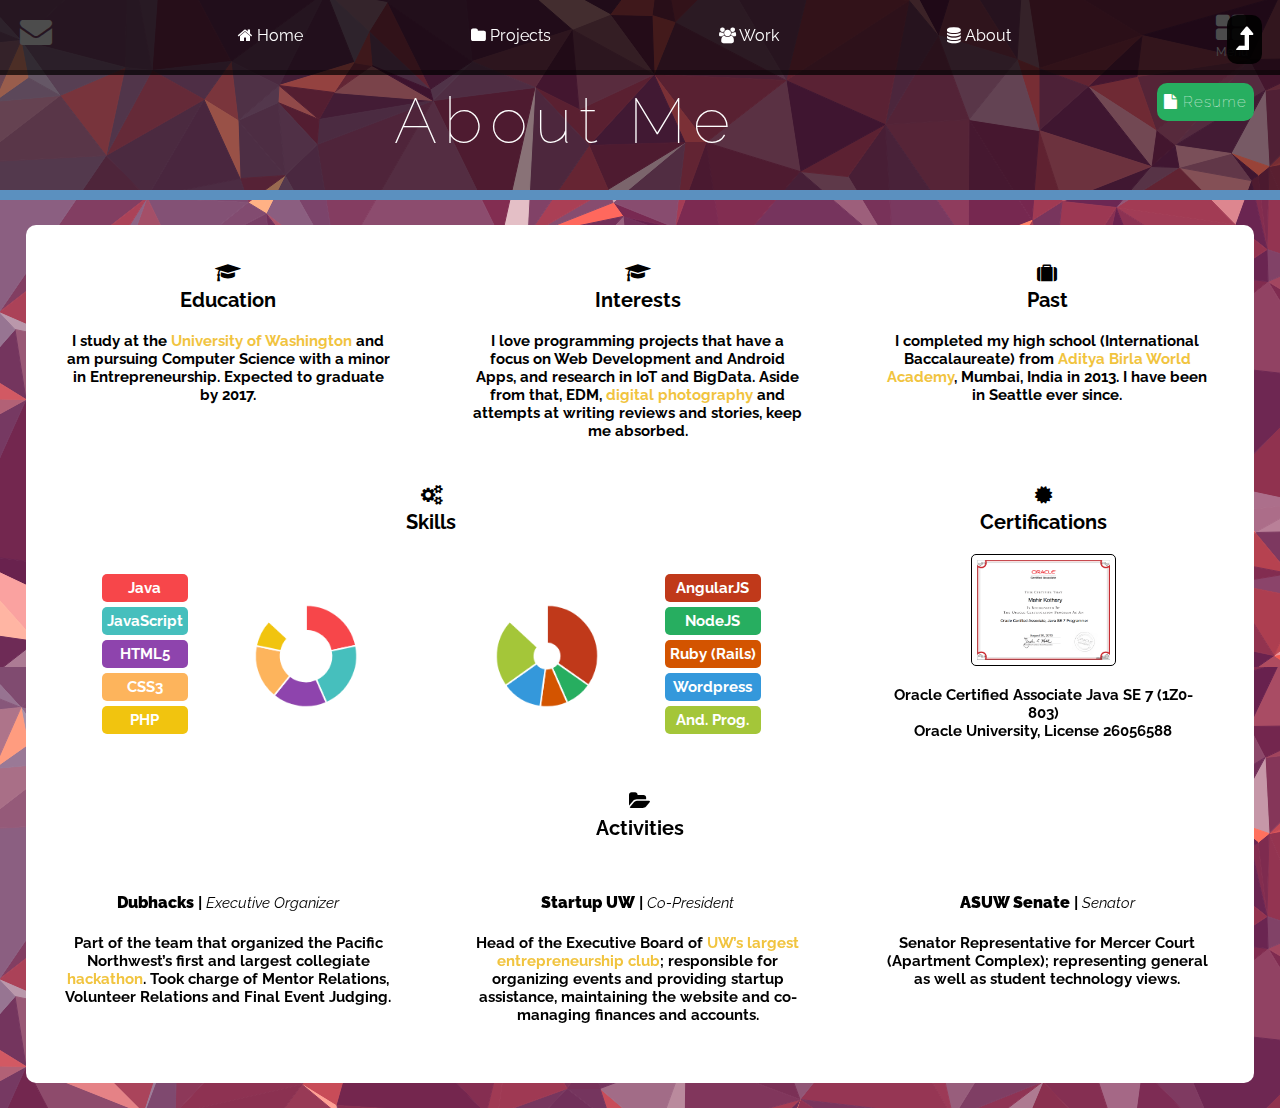
==== about/index.html @ 1d689f8f "update resume, add work" ====
<!doctype html>
<html>
  <head>
    <meta charset="utf-8">
    <meta http-equiv="X-UA-Compatible" content="chrome=1">
    <title>About Me</title>
    <link rel="stylesheet" href="/stylesheets/main.css">
    <link rel="stylesheet" href="/stylesheets/about.css">
    <script src="https://ajax.googleapis.com/ajax/libs/jquery/1.7.1/jquery.min.js"></script>
    <link href='http://fonts.googleapis.com/css?family=Raleway' rel='stylesheet' type='text/css'>
    <link rel="icon" href="/images/transparent.png">
      <link rel="stylesheet" type="text/css" href="/stylesheets/font-awesome-4.2.0/css/font-awesome.css">
    <script src="/javascripts/respond.js"></script>
    <script src="/javascripts/Chart.js"></script>
    <!--[if lt IE 9]>
      <script src="//html5shiv.googlecode.com/svn/trunk/html5.js"></script>
    <![endif]-->
    <!--[if lt IE 8]>
    <link rel="stylesheet" href="stylesheets/ie.css">
    <![endif]-->
    <meta name="viewport" content="width=device-width, initial-scale=1, user-scalable=no">
    <script>
    $(document).ready(function sizer(){
      var size = $(window).width();
      if (size > 768) {
          $('#menu').addClass('state');
      }
    });
     $(document).scroll(function() {
        $('#menu').removeClass('state', $(document).scrollTop() < $('#menu').offset().top);
        if( $(document).scrollTop() == 0){
          $('#menu').addClass('state');
        }

    });

    </script>
  </head>
  <body id="about">
      <div id="menu">
          <a href="#" id="close" onclick="$('#menu').removeClass('state')"><i class="fa fa-level-up"></i></i></a>
          <ul>
              <a href="/"><li><i class="fa fa-home"></i> Home</li></a>
              <a href="/projects/"><li><i class="fa fa-folder"></i> Projects</li></a>
              <a href="/work/"><li><i class="fa fa-users"></i> Work</li></a>
              <a href="/about/"><li><i class="fa fa-database"></i> About</li></a>
          </ul>

      </div>
       <div id="topper">
          <div id="header">
                  <a href="mailto:mahirk@cs.uw.edu"><i class="fa fa-envelope"></i></a>
                  <a href="#" onclick="$('#menu').addClass('state')" id="menuopen"><i class="fa fa-th-large"></i><br/>Menu</a>
          </div>
      </div>
      <div id="abouthead">
        <h1>About Me <a href="/files/resume.pdf" target="_blank"><div id="resume"><i class="fa fa-file"></i> Resume</div></a></h1>

      </div>

      <span class="border"></span>
      <div id="me">
        <div>
          <i class="fa fa-graduation-cap"></i>
          <h3>Education<h3>
            <p> I study at the <a href="http://uw.edu">University of Washington</a> and am pursuing Computer Science with a minor in Entrepreneurship. Expected to graduate by 2017.</p>
        </div>
        <div>
          <i class="fa fa-graduation-cap"></i>
          <h3>Interests<h3>
          <p> I love programming projects that have a focus on Web Development and Android Apps, and research in IoT and BigData. Aside from that, EDM, <a href="/photography/">digital photography</a> and attempts at writing reviews and stories, keep me absorbed.</p>
        </div>
        <div>
          <i class="fa fa-suitcase"></i>
          <h3>Past<h3>
          <p> I completed my high school (International Baccalaureate) from <a href="http://adityabirlaworldacademy.com">Aditya Birla World Academy</a>, Mumbai, India in 2013. I have been in Seattle ever since.</p>
      </div>
        <div style="width: 60%;">
          <i class="fa fa-cogs"></i>
          <h3>Skills<h3>
            <span id="leg1"></span><canvas id="webs" ></canvas>
            <canvas id="gen" ></canvas><span id="leg2"></span>
        </div>
        <div>
          <i class="fa fa-certificate"></i>
          <h3>Certifications<h3>
            <a href="/files/eCertificate.pdf" target="_blank"><img src="/images/certificate.png" /></a>
            <p>Oracle Certified Associate Java SE 7 (1Z0- 803) <br>
                Oracle University, License 26056588<p>
        </div>
        <div style="width: 94%; margin: 0 3%;">
        <i class="fa fa-folder-open"></i>
        <h3>Activities<h3>
        </div>
        <div>
          <h4><b>Dubhacks</b> | <em>Executive Organizer</em><h4>
            <p>Part of the team that organized the Pacific Northwest’s first and largest collegiate <a href="http://dubhacks.co">hackathon</a>. Took charge of Mentor Relations, Volunteer Relations and Final Event Judging.</p>
        </div>
        <div>
          <h4><b>Startup UW</b> | <em>Co-President</em><h4>
            <p>Head of the Executive Board of <a href="http://startupuw.com">UW’s largest entrepreneurship club</a>; responsible for organizing events and providing startup assistance, maintaining the website and co-managing finances and accounts.</p>
        </div>
        <div>
          <h4><b>ASUW Senate</b> | <em>Senator</em><h4>
            <p>Senator Representative for Mercer Court (Apartment Complex); representing general as well as student technology views.</p>
        </div>
      </div>
      <script src="/javascripts/skills.js"></script>
       <script async="" src="//www.google-analytics.com/analytics.js"></script>
       <script>
        (function(i,s,o,g,r,a,m){i['GoogleAnalyticsObject']=r;i[r]=i[r]||function(){        (i[r].q=i[r].q||[]).push(arguments)},i[r].l=1*new Date();a=s.createElement(o),
        m=s.getElementsByTagName(o)[0];a.async=1;a.src=g;m.parentNode.insertBefore(a,m)
        })(window,document,'script','//www.google-analytics.com/analytics.js','ga');

        ga('create', 'UA-49776246-1', 'auto');
        ga('send', 'pageview');

</script>

  </body>
</html>
---- stylesheets/main.css ----
body {
    width: 100%;
    font-family: 'Raleway', calibri;
    background-image:url('../images/bg2.svg');
    overflow-x:hidden;
    margin: 0;
    height:cover;
    background-color:rgba(0, 0, 0,0);
}

@media only screen and (min-width : 320px) and (max-width : 768px) {
  #data img {
    float: none !important;
  }
  #top, h1, h2 {
    text-align: center!important;
  }

  #data h1{
      font-size: 4em!important;
  }
  h1{
      font-size: 4em!important;
  }
  #imageData {
    display: none!important;
  }
  #menu{
    margin-top: -160px!important;
    height:0px!important;
  }
  .block {
    display: block!important;
    width: 100%!important;
    margin-top: 50px!important;
  }
  #menu.state{
    height: 180px!important;
    top: 150px!important;
  }
  #menu ul li{
    display:block!important;
  }
  #menu ul{
    margin-right:40px;
  }
  #menu a {
    text-decoration: none;
  }
  #links{
    font-size: 2.5em!important;
  }
  #bio{
    letter-spacing: normal!important;
  }
}
/*************
Top
**************/
#menu{
    width:100%;
    text-align:center;
    margin-top:-110px;
    top:0;
    z-index: 1000;
    position:fixed;
    webkit-transition: all .4s ease-in 0s;
    -moz-transition: all .4s ease-in 0s;
    -ms-transition: all .4s ease-in 0s;
    -o-transition: all .4s ease-in 0s;
    transition: all .4s ease-in 0s;
}

#menu.state{
    height: 75px;
    top: 110px;
    width:100%;
    background-color:rgba(0, 0, 0, 0.7);
}

#menu ul{
    list-style:none;
}

#menu ul li{
    display:inline-block;
    padding: 10px 20px;
     margin: 0px 5%;
    color:#fff;
    border-radius: 20px;
    -moz-border-radius:20px;
    -webkit-border-radius: 20px;
}
#menu ul li:hover {
    background-color:rgba(0, 0, 0, 0.9);
    cursor:pointer;
}
#menu #close {
    color:#fff;
    font-size: 30px;
    margin: 15px 18px;
    padding: 7px 9px;
    float:right;
    background-color:rgba(0, 0, 0, 0.9);
    border-radius: 10px;
    -moz-border-radius:10px;
    -webkit-border-radius: 10px;
}

#topper {
    height: inherit;
    padding-top:1%;
}

#top{
    display:block;
    background-color:rgba(0, 0, 0, 0.2);
}

#header{
    font-size: 2em;
    margin: 0px 20px 20px 20px;
}

#header #menuopen{
    float:right;
    text-decoration: none;
    font-size:12px;
    margin: 0 12px;
}
.fa-th-large{
  font: normal normal normal 32px/1 FontAwesome!important;
}
 #header a{
    color: #fff;
}

#data img{
    display:inline-block;
    width: 200px;
    float:right;
    border-radius:50%;
    margin:2% 2% 0 2%;
    vertical-align:bottom;
}
#links {
  text-align: center!important;
  width: 100%;
}
#data {
  margin-left: 20px;
}
h1 {
    color: #fff;
    padding-top:0.2em;
    font-size: 4em;
    display:inline-block;
    opacity: 1;
    font-weight: lighter!important;
    -webkit-margin-after: 0em;
    text-align:left;
    font-family: 'Raleway', calibri;
    margin-top:0;
    letter-spacing: 7px;
}

#data h1{
    font-size:7em;
}

h2 {
    color: #fff;
    font-size: 2em;
    opacity: 0.75;
    text-align:left;
    font-family: 'Raleway', calibri;
    letter-spacing: 3px;
}

#links {
    text-align:center;
    background-color:rgba(255, 0, 0, 0.5);
    font-size: 3em;
}

#links a{
    color: #fff;
    margin: 20px;
    padding:0;

}

[type="git"]:hover{
    color: #000;
    cursor:pointer;
}

[type="fb"]:hover{
    color: #3B5999;
    cursor:pointer;
}

[type="twit"]:hover{
    color: #55ACEE;
    cursor:pointer;
}

[type="linkedin"]:hover{
    color: #4875B4;
    cursor:pointer;
}

#links a:hover i{
    vertical-align:bottom;
}

#bio{
    padding: 0.35% 8.5%;
    text-align:justify;
    letter-spacing: 1px;
    line-height:2.5em;
    background-color:rgba(0, 100, 245, 0.2);
    height: 100%;
}

#below{
    text-align:center;
    margin-top: 2%;
}

#below h2,
#bio h2{
     color: #000;
     text-align: center;
}

#below i{
    font-size: 5em;
    color: #FFFF00;

}
#bio p a{
    color:#fff;
    text-decoration:none;
    font-weight:bold;
}

#bottom {
  color: #fff;
  text-align: center;
  font-weight: bold;
}

.fa-heart{
  color: #C0392B;
  font-size: 30px;
}

#top h1 {
  font-size: 7em;
}
/******************************
Projects
******************************/

#prjectpage{
  background: url('../images/bggrey.png');
}

#prjectpage #topper {
  background: none;
}

#projectshead h1,
#workhead h1,
#abouthead h1{
  width: 100%;
  text-align:center;
  -webkit-margin-before: 0;
  -webkit-margin-after: 0.5em;
  padding-top: 0.2em;
}

#pjmain{
  width: 100%;
  text-align:center;
}

#projects{
  margin: 3% 5%;
}

.block {
  width: 18%;
  margin: 3%;
  text-align:center;
  display: inline-block;
  color: #fff;
  vertical-align: top;
}
.block img {
  height: 80%;
  -webkit-border-radius:30%;
  -moz-border-radius: 30%;
  -o-border-radius: 30%;
}
/*************************************************
Tags
*************************************************/

tag {
    display: inline-block;
    -webkit-border-radius:4px;
    -moz-border-radius: 4px;
    -o-border-radius: 4px;
    padding: 4px 7px 4px 7px;
    margin: 8px;
    color: #fff;
    width: auto;
    background-color: #333;
    border: 1px dashed #000;
}

tag:hover {
  font-weight: bold;
  border: 1px solid #000;
}

#pjmain tag{
    cursor:pointer;
}

tag[data-filter = "paper"] {
    background-color: #27AE60;
}

tag[data-filter = "app"] {
    background-color: #E67E22;
}

tag[data-filter = "web"] {
    background-color: #C0392B;
}

tag[data-filter = "hardware"] {
    background-color: #3498DB;
}

tag[data-filter = "software"] {
    background-color: #DF0101;
}

tag[data-filter = "fp"] {
    background-color: #34495E;
}

/******************************************
Work
******************************************/
#workex{
  width: 90%!important;
  margin-right: auto!important;
  margin-left: auto!important;

}
.vco-toolbar {
  visibility: hidden;
}
blockquote.first{
  margin-top: 5%!important;
  text-align:center!important;
  width: 100%;
}
.storyjs-embed{
  border-radius: 10px!important;
  -webkit-border-radius: 10px!important;
}

.container .date {
  margin-bottom: 20px!important;
}
.content-container .text {
  width: 65%!important;
  margin-left: 2%!important;
}
.content-container img{
  border: none!important;
}

.media-shadow:before,
.media-shadow:after{
  -webkit-box-shadow:none!important;
  box-shadow: none!important;
}
.caption{
  text-align: center!important;
}
.media {
  vertical-align: middle;
}

.hide {
  display: none;
}
---- stylesheets/about.css ----
@media only screen and (min-width : 320px) and (max-width : 768px) {
  #me div {
    display: block!important;
    width: 90%!important;
  }
  canvas {
    display: none!important;
  }
  #resume {
    display: none!important;
  }
}

#about {
  background: url('/images/bg4.svg');
  height: 100%;
}
#abouthead{
  background: rgba(0,0,0,0.4);
}
#me{
  background: #fff;
  display: block;
  padding: 2% 0;
  margin: 2% 2%;
  font-family: 'Raleway', calibri;
  -webkit-border-radius: 10px;
  border-radius: 10px;
}
#me p {word-wrap: break-word; font-size: 15px;}

#me p a {text-decoration: none; color: #f1c43f;}

#resume{
  padding: 10px 7px;
  bottom: 100px;
  margin: 0 2%;
  font-size: 15px!important;
  float: right;
  letter-spacing: 1px;
  background: #27ae60;
  color: #fff;
  -webkit-border-radius: 10px;
}
#me .fa {
  font-size: 20px;
}

#me div {
  display:inline-block;
  width: 27%;
  margin: 1% 3%;
  text-align:center;
  vertical-align: top;
}

.float-right{
  float: right;
}
#me ul {
  display: inline-block;
  list-style-type: none;
  -webkit-padding-start: 0px;
}

#me li {
  padding: 5px;
  font-size: 75%;
  margin-bottom: 5px;
  color: #fff;
  -webkit-border-radius: 5px;
}

#me h3{
  -webkit-margin-before: 0.2em;
  font-size:20px;
}
canvas {
  margin: 10px 0;
  width: 32%!important;
  height: auto!important;
  padding-top: 2%;
}
.border{
  padding: 5px;
  background: #5B90BF;
  width: cover;
  display: block;
}

em {
  font-weight: normal;
  font-size: 15px;
}

#me img {
  width: 40%;
  padding: 5px;
  border: 1px solid #000;
  -webkit-border-radius: 5px;
}
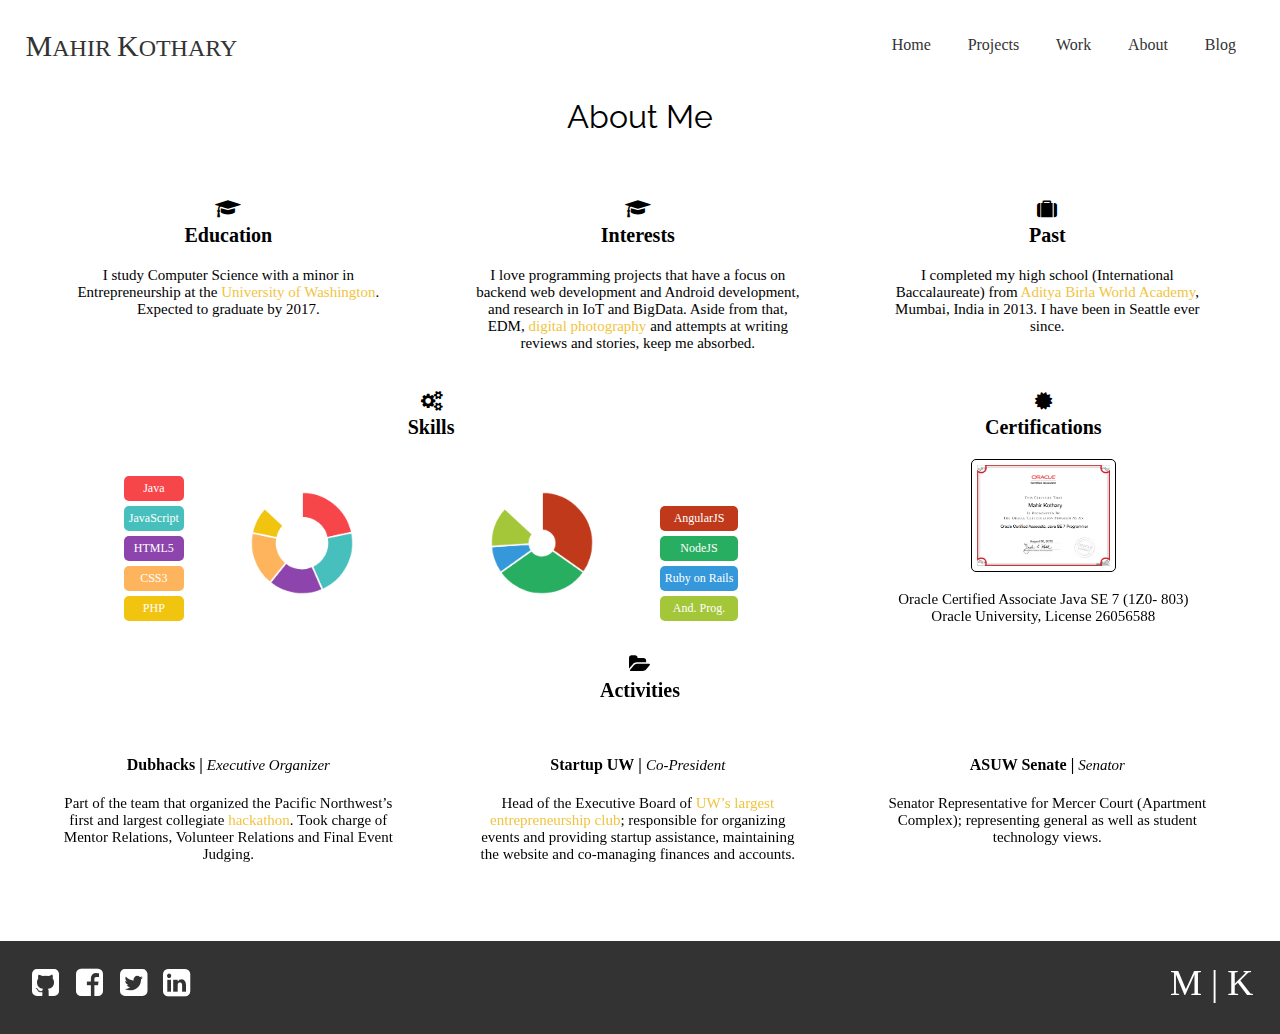
==== commit b82924c2: "updates to new website" ====
--- a/about/index.html
+++ b/about/index.html
@@ -19,94 +19,85 @@
     <link rel="stylesheet" href="stylesheets/ie.css">
     <![endif]-->
     <meta name="viewport" content="width=device-width, initial-scale=1, user-scalable=no">
-    <script>
-    $(document).ready(function sizer(){
-      var size = $(window).width();
-      if (size > 768) {
-          $('#menu').addClass('state');
-      }
-    });
-     $(document).scroll(function() {
-        $('#menu').removeClass('state', $(document).scrollTop() < $('#menu').offset().top);
-        if( $(document).scrollTop() == 0){
-          $('#menu').addClass('state');
-        }
-
-    });
-
-    </script>
   </head>
   <body id="about">
-      <div id="menu">
-          <a href="#" id="close" onclick="$('#menu').removeClass('state')"><i class="fa fa-level-up"></i></i></a>
-          <ul>
-              <a href="/"><li><i class="fa fa-home"></i> Home</li></a>
-              <a href="/projects/"><li><i class="fa fa-folder"></i> Projects</li></a>
-              <a href="/work/"><li><i class="fa fa-users"></i> Work</li></a>
-              <a href="/about/"><li><i class="fa fa-database"></i> About</li></a>
-          </ul>
-
-      </div>
-       <div id="topper">
-          <div id="header">
-                  <a href="mailto:mahirk@cs.uw.edu"><i class="fa fa-envelope"></i></a>
-                  <a href="#" onclick="$('#menu').addClass('state')" id="menuopen"><i class="fa fa-th-large"></i><br/>Menu</a>
-          </div>
-      </div>
-      <div id="abouthead">
-        <h1>About Me <a href="/files/resume.pdf" target="_blank"><div id="resume"><i class="fa fa-file"></i> Resume</div></a></h1>
-
-      </div>
-
-      <span class="border"></span>
+    <div id="menu">
+      <h1><b>M</b>AHIR <b>K</b>OTHARY</h1>
+      <ul>
+          <a href="/"><li>Home</li></a>
+          <a href="/projects/"><li>Projects</li></a>
+          <a href="/work/"><li>Work</li></a>
+          <a href="/about/"><li>About</li></a>
+          <a href="/blog/"><li>Blog</li></a>
+      </ul>
+    </div>
+    <div id="abouthead">
+      <h1>About Me</h1>
+    </div>
       <div id="me">
         <div>
           <i class="fa fa-graduation-cap"></i>
-          <h3>Education<h3>
-            <p> I study at the <a href="http://uw.edu">University of Washington</a> and am pursuing Computer Science with a minor in Entrepreneurship. Expected to graduate by 2017.</p>
+          <h3>Education</h3>
+            <p> I study Computer Science with a minor in Entrepreneurship at the <a href="http://uw.edu">University of Washington</a>. Expected to graduate by 2017.</p>
         </div>
         <div>
           <i class="fa fa-graduation-cap"></i>
-          <h3>Interests<h3>
-          <p> I love programming projects that have a focus on Web Development and Android Apps, and research in IoT and BigData. Aside from that, EDM, <a href="/photography/">digital photography</a> and attempts at writing reviews and stories, keep me absorbed.</p>
+          <h3>Interests</h3>
+          <p> I love programming projects that have a focus on backend web development and Android development, and research in IoT and BigData. Aside from that, EDM, <a href="/photography/">digital photography</a> and attempts at writing reviews and stories, keep me absorbed.</p>
         </div>
         <div>
           <i class="fa fa-suitcase"></i>
-          <h3>Past<h3>
+          <h3>Past</h3>
           <p> I completed my high school (International Baccalaureate) from <a href="http://adityabirlaworldacademy.com">Aditya Birla World Academy</a>, Mumbai, India in 2013. I have been in Seattle ever since.</p>
       </div>
         <div style="width: 60%;">
           <i class="fa fa-cogs"></i>
-          <h3>Skills<h3>
+          <h3>Skills</h3>
             <span id="leg1"></span><canvas id="webs" ></canvas>
             <canvas id="gen" ></canvas><span id="leg2"></span>
         </div>
         <div>
           <i class="fa fa-certificate"></i>
-          <h3>Certifications<h3>
+          <h3>Certifications</h3>
             <a href="/files/eCertificate.pdf" target="_blank"><img src="/images/certificate.png" /></a>
             <p>Oracle Certified Associate Java SE 7 (1Z0- 803) <br>
                 Oracle University, License 26056588<p>
         </div>
         <div style="width: 94%; margin: 0 3%;">
         <i class="fa fa-folder-open"></i>
-        <h3>Activities<h3>
+        <h3>Activities</h3>
         </div>
         <div>
-          <h4><b>Dubhacks</b> | <em>Executive Organizer</em><h4>
+          <h4><b>Dubhacks</b> | <em>Executive Organizer</em></h4>
             <p>Part of the team that organized the Pacific Northwest’s first and largest collegiate <a href="http://dubhacks.co">hackathon</a>. Took charge of Mentor Relations, Volunteer Relations and Final Event Judging.</p>
         </div>
         <div>
-          <h4><b>Startup UW</b> | <em>Co-President</em><h4>
+          <h4><b>Startup UW</b> | <em>Co-President</em></h4>
             <p>Head of the Executive Board of <a href="http://startupuw.com">UW’s largest entrepreneurship club</a>; responsible for organizing events and providing startup assistance, maintaining the website and co-managing finances and accounts.</p>
         </div>
         <div>
-          <h4><b>ASUW Senate</b> | <em>Senator</em><h4>
+          <h4><b>ASUW Senate</b> | <em>Senator</em></h4>
             <p>Senator Representative for Mercer Court (Apartment Complex); representing general as well as student technology views.</p>
         </div>
       </div>
+      <div id="footer">
+        <div id="links">
+            <a href="http://github.com/mahirk" onclick="ga('send', 'event', 'social', 'click', 'Git')" target="_git"><i type="git" class="fa fa-2x fa-github-square" ></i></a>
+            <a href="http://facebook.com/mahir.kothary"  onclick="ga('send', 'event', 'social', 'click', 'FB')" target="_fb"><i type="fb" class="fa fa-2x fa-facebook-square"></i></a>
+            <a href="http://twitter.com/mahirk95" onclick="ga('send', 'event', 'social', 'click', 'twit')" target="_twit"><i type="twit" class="fa fa-2x fa-twitter-square"></i></a>
+            <a href="http://linkedin.com/in/mahirkothary/" onclick="ga('send', 'event', 'social', 'click', 'linked')" target="_linked"><i type="linkedin" class="fa fa-2x fa-linkedin-square" onclick=""></i></a>
+        </div>
+        <div class="logo">
+          <svg width="84px" height="37px" viewBox="1268 31 84 37" version="1.1" xmlns="http://www.w3.org/2000/svg" xmlns:xlink="http://www.w3.org/1999/xlink">
+              <defs></defs>
+              <text id="M-|-K" stroke="none" fill="none" font-family="Copperplate" font-size="36" font-weight="normal">
+                  <tspan x="1268.024" y="59" fill="#FFFFFF">M | K</tspan>
+              </text>
+          </svg>
+        </div>
+      </div>
       <script src="/javascripts/skills.js"></script>
-       <script async="" src="//www.google-analytics.com/analytics.js"></script>
+       <!-- <script async="" src="//www.google-analytics.com/analytics.js"></script>
        <script>
         (function(i,s,o,g,r,a,m){i['GoogleAnalyticsObject']=r;i[r]=i[r]||function(){        (i[r].q=i[r].q||[]).push(arguments)},i[r].l=1*new Date();a=s.createElement(o),
         m=s.getElementsByTagName(o)[0];a.async=1;a.src=g;m.parentNode.insertBefore(a,m)
@@ -115,7 +106,7 @@
         ga('create', 'UA-49776246-1', 'auto');
         ga('send', 'pageview');
 
-</script>
+</script> -->
 
   </body>
 </html>
--- a/stylesheets/main.css
+++ b/stylesheets/main.css
@@ -1,10 +1,10 @@
 body {
     width: 100%;
     font-family: 'Raleway', calibri;
-    background-image:url('../images/bg2.svg');
+    background: #fff;
     overflow-x:hidden;
     margin: 0;
-    height:cover;
+    height:100%;
     background-color:rgba(0, 0, 0,0);
 }
 
@@ -57,141 +57,104 @@
 /*************
 Top
 **************/
-#menu{
-    width:100%;
-    text-align:center;
-    margin-top:-110px;
-    top:0;
-    z-index: 1000;
-    position:fixed;
-    webkit-transition: all .4s ease-in 0s;
-    -moz-transition: all .4s ease-in 0s;
-    -ms-transition: all .4s ease-in 0s;
-    -o-transition: all .4s ease-in 0s;
-    transition: all .4s ease-in 0s;
-}
-
-#menu.state{
-    height: 75px;
-    top: 110px;
-    width:100%;
-    background-color:rgba(0, 0, 0, 0.7);
-}
-
-#menu ul{
-    list-style:none;
-}
-
-#menu ul li{
-    display:inline-block;
-    padding: 10px 20px;
-     margin: 0px 5%;
-    color:#fff;
-    border-radius: 20px;
-    -moz-border-radius:20px;
-    -webkit-border-radius: 20px;
-}
-#menu ul li:hover {
-    background-color:rgba(0, 0, 0, 0.9);
-    cursor:pointer;
-}
-#menu #close {
-    color:#fff;
-    font-size: 30px;
-    margin: 15px 18px;
-    padding: 7px 9px;
-    float:right;
-    background-color:rgba(0, 0, 0, 0.9);
-    border-radius: 10px;
-    -moz-border-radius:10px;
-    -webkit-border-radius: 10px;
-}
-
-#topper {
-    height: inherit;
-    padding-top:1%;
-}
-
-#top{
-    display:block;
-    background-color:rgba(0, 0, 0, 0.2);
-}
-
-#header{
-    font-size: 2em;
-    margin: 0px 20px 20px 20px;
-}
-
-#header #menuopen{
-    float:right;
-    text-decoration: none;
-    font-size:12px;
-    margin: 0 12px;
-}
+
+#menu {
+  margin: 1% 2%;
+  display: flex;
+  justify-content: space-between;
+  font-family: 'Avenir Next';
+}
+
+#menu ul {
+  display: inline-flex;
+  list-style-type: none;
+  justify-content: flex-end;
+  width: 50%;
+}
+
+#menu ul a {
+  margin: auto 3%;
+  text-decoration: none;
+  color: #333;
+  border-bottom: 2px solid transparent;
+  transition: all ease-in-out 0.5s;
+}
+
+#menu ul a:hover {
+  border-color: #333;
+}
+
+#menu ul a:visited {
+  color: #333;
+}
+
+#menu h1 {
+  color: #333333;
+  font-size: 24px;
+  font-weight: 400;
+  display: inline;
+}
+
+#menu h1 b {
+  font-size: 30px;
+  font-weight: 400;
+}
+
+#top {
+  text-align: center;
+}
+
+#top img {
+  border-radius: 50%;
+  width: 18%;
+}
+
+
+#bio {
+  text-align: center;
+  margin: 3% 13%;
+}
+
+#bio h2 {
+  font-weight: 900;
+}
+
+#bio p {
+  line-height: 1.7;
+  margin-top: 3%;
+}
+
+#bio p a {
+  text-decoration: none;
+  color: #000;
+  border-bottom: 2px solid transparent;
+  transition: all ease-in-out 0.5s;
+  font-weight: bold;
+}
+
+#bio p a:hover {
+  border-color: #333;
+}
+
+#links {
+  text-align: center;
+}
+
+#links a {
+  margin: auto 1%;
+  color: #000;
+}
+
 .fa-th-large{
   font: normal normal normal 32px/1 FontAwesome!important;
 }
- #header a{
-    color: #fff;
-}
-
-#data img{
-    display:inline-block;
-    width: 200px;
-    float:right;
-    border-radius:50%;
-    margin:2% 2% 0 2%;
-    vertical-align:bottom;
-}
-#links {
-  text-align: center!important;
-  width: 100%;
-}
-#data {
-  margin-left: 20px;
-}
-h1 {
-    color: #fff;
-    padding-top:0.2em;
-    font-size: 4em;
-    display:inline-block;
-    opacity: 1;
-    font-weight: lighter!important;
-    -webkit-margin-after: 0em;
-    text-align:left;
-    font-family: 'Raleway', calibri;
-    margin-top:0;
-    letter-spacing: 7px;
-}
-
-#data h1{
-    font-size:7em;
-}
-
-h2 {
-    color: #fff;
-    font-size: 2em;
-    opacity: 0.75;
-    text-align:left;
-    font-family: 'Raleway', calibri;
-    letter-spacing: 3px;
-}
-
-#links {
-    text-align:center;
-    background-color:rgba(255, 0, 0, 0.5);
-    font-size: 3em;
-}
-
-#links a{
-    color: #fff;
-    margin: 20px;
-    padding:0;
-
+
+.fa {
+  transition: all ease-in-out 0.5s;
 }
 
 [type="git"]:hover{
-    color: #000;
+    color: #333;
     cursor:pointer;
 }
 
@@ -210,75 +173,33 @@
     cursor:pointer;
 }
 
-#links a:hover i{
-    vertical-align:bottom;
-}
-
-#bio{
-    padding: 0.35% 8.5%;
-    text-align:justify;
-    letter-spacing: 1px;
-    line-height:2.5em;
-    background-color:rgba(0, 100, 245, 0.2);
-    height: 100%;
-}
-
-#below{
-    text-align:center;
-    margin-top: 2%;
-}
-
-#below h2,
-#bio h2{
-     color: #000;
-     text-align: center;
-}
-
-#below i{
-    font-size: 5em;
-    color: #FFFF00;
-
-}
-#bio p a{
-    color:#fff;
-    text-decoration:none;
-    font-weight:bold;
-}
-
-#bottom {
-  color: #fff;
-  text-align: center;
-  font-weight: bold;
-}
-
 .fa-heart{
   color: #C0392B;
   font-size: 30px;
 }
 
-#top h1 {
-  font-size: 7em;
-}
 /******************************
-Projects
+Subpages CSS
 ******************************/
-
-#prjectpage{
-  background: url('../images/bggrey.png');
-}
-
-#prjectpage #topper {
-  background: none;
-}
 
 #projectshead h1,
 #workhead h1,
-#abouthead h1{
+#abouthead h1 {
   width: 100%;
   text-align:center;
   -webkit-margin-before: 0;
   -webkit-margin-after: 0.5em;
   padding-top: 0.2em;
+  font-weight: normal;
+}
+
+/******************************************
+Projects
+******************************************/
+
+#projects > div {
+  display: inline-block;
+  margin: 3%;
 }
 
 #pjmain{
@@ -286,16 +207,60 @@
   text-align:center;
 }
 
-#projects{
-  margin: 3% 5%;
+
+#projectData {
+  border: 2px solid #909090;
+  border-radius: 4px;
+  margin: 1% auto;
+  width: 55%;
+  height: 150px;
+}
+
+#projectData > div {
+  display: inline-block;
+  overflow-y: scroll;
+  font-family: Avenir Next;
+}
+
+#projectImg {
+  background: #EDEDED;
+  width: 150px;
+  border-right: 1px solid #909090;
+  height: 100%;
+  background-size: cover;
+}
+
+#projectDetails {
+  height: 100%;
+  margin-left: 2%;
+  word-wrap: normal;
+  width: 70%;
+}
+
+#projectDetails > tag:hover {
+  font-weight: normal;
+  border: 1px dashed #000;
+}
+
+#projectDetails > div {
+  line-height: 1.5;
+  margin-bottom: 15px;
+}
+
+#projectDetails a {
+  color: #4A90E2;
+  text-decoration: none;
+}
+
+#projectDetails > h3 {
+  margin-top: 0.5em;
 }
 
 .block {
-  width: 18%;
   margin: 3%;
   text-align:center;
   display: inline-block;
-  color: #fff;
+  color: #000;
   vertical-align: top;
 }
 .block img {
@@ -304,6 +269,8 @@
   -moz-border-radius: 30%;
   -o-border-radius: 30%;
 }
+
+
 /*************************************************
 Tags
 *************************************************/
@@ -313,7 +280,7 @@
     -webkit-border-radius:4px;
     -moz-border-radius: 4px;
     -o-border-radius: 4px;
-    padding: 4px 7px 4px 7px;
+    padding: 5px 8px 5px 8px;
     margin: 8px;
     color: #fff;
     width: auto;
@@ -323,7 +290,13 @@
 
 tag:hover {
   font-weight: bold;
+  padding: inherit 7px;
   border: 1px solid #000;
+}
+
+#projects tag:hover {
+  font-weight: normal;
+  border: 1px dashed #000;
 }
 
 #pjmain tag{
@@ -353,52 +326,94 @@
 tag[data-filter = "fp"] {
     background-color: #34495E;
 }
+
+
 
 /******************************************
 Work
 ******************************************/
-#workex{
-  width: 90%!important;
-  margin-right: auto!important;
-  margin-left: auto!important;
-
-}
-.vco-toolbar {
-  visibility: hidden;
-}
-blockquote.first{
-  margin-top: 5%!important;
-  text-align:center!important;
+
+#workBox {
+  margin: 5% auto;
+  width:70%;
+  background: #FFFFFF;
+  border: 1px solid #909090;
+  height: 450px;
+  border-radius: 3px;
+}
+
+#workBox > div {
+  display: inline-block;
+  overflow-y: scroll;
+  font-family: Avenir Next;
+}
+
+#workList {
+  background: #EDEDED;
+  width: 35%;
+  border-right: 1px solid #909090;
+  height: 100%;
+}
+
+#workDetails {
+  height: 100%;
+  width: 62%;
+  float: right;
+}
+
+#workList > div {
+  background: #FFFFFF;
+  border: 1px solid #979797;
+  margin: 2%;
+  width: 90%;
+  border-radius: 3px;
+  padding: 2%;
+  cursor: pointer;
+}
+
+#workList em {
+  font-weight: 300;
+}
+
+#workDetails .title {
+  font-family: Avenir Next;
+  font-style: italic;
+  font-weight: 600;
+}
+
+#workDetails > div {
+  font-family: Avenir Next;
+  font-style: italic;
+  font-weight: 300;
+}
+
+#workDetails > p {
+  margin-right: 5%;
+  text-align: justify;
+}
+
+/******************************************
+Footer
+******************************************/
+
+#footer {
   width: 100%;
-}
-.storyjs-embed{
-  border-radius: 10px!important;
-  -webkit-border-radius: 10px!important;
-}
-
-.container .date {
-  margin-bottom: 20px!important;
-}
-.content-container .text {
-  width: 65%!important;
-  margin-left: 2%!important;
-}
-.content-container img{
-  border: none!important;
-}
-
-.media-shadow:before,
-.media-shadow:after{
-  -webkit-box-shadow:none!important;
-  box-shadow: none!important;
-}
-.caption{
-  text-align: center!important;
-}
-.media {
-  vertical-align: middle;
-}
-
-.hide {
-  display: none;
-}
+  background: #333;
+  display: flex;
+  justify-content: space-between;;
+  bottom: -10px;
+  padding: 2% 0;
+}
+
+#footer > div {
+  margin: 0 2%;
+  text-align: left;
+}
+
+#footer #links a {
+  color: #fff;
+}
+
+#footer #links {
+  width: 50%;
+}
--- a/stylesheets/about.css
+++ b/stylesheets/about.css
@@ -12,18 +12,15 @@
 }
 
 #about {
-  background: url('/images/bg4.svg');
   height: 100%;
 }
-#abouthead{
-  background: rgba(0,0,0,0.4);
-}
+
 #me{
   background: #fff;
   display: block;
   padding: 2% 0;
   margin: 2% 2%;
-  font-family: 'Raleway', calibri;
+  font-family: 'Avenir Next', calibri;
   -webkit-border-radius: 10px;
   border-radius: 10px;
 }
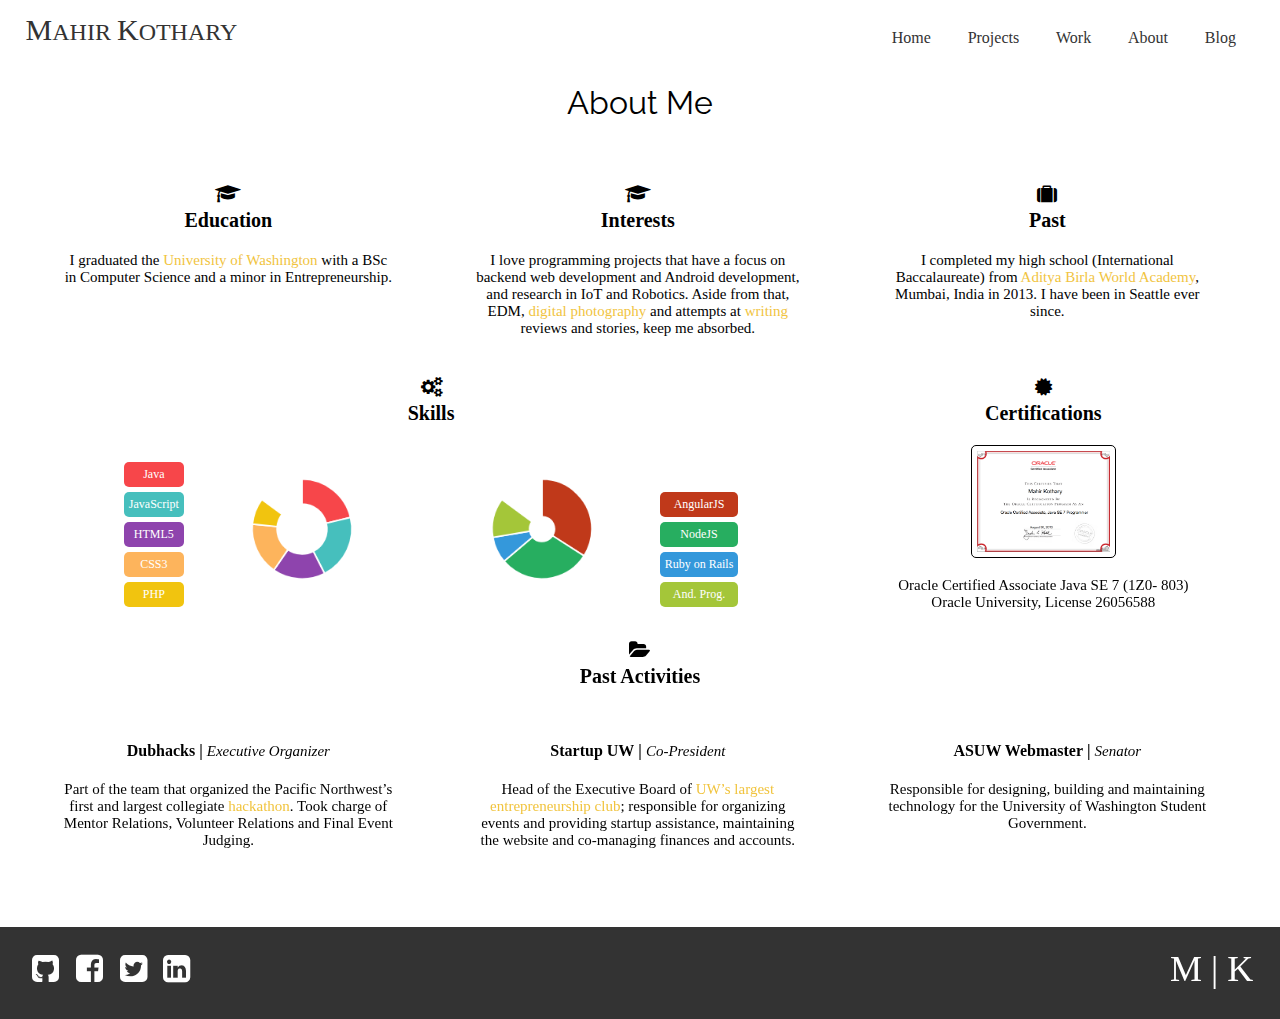
==== commit 605c7f92: "minor pdates" ====
--- a/about/index.html
+++ b/about/index.html
@@ -4,10 +4,10 @@
     <meta charset="utf-8">
     <meta http-equiv="X-UA-Compatible" content="chrome=1">
     <title>About Me</title>
+    <script src="https://ajax.googleapis.com/ajax/libs/jquery/1.7.1/jquery.min.js"></script>
+    <link href='http://fonts.googleapis.com/css?family=Raleway' rel='stylesheet' type='text/css'>
     <link rel="stylesheet" href="/stylesheets/main.css">
     <link rel="stylesheet" href="/stylesheets/about.css">
-    <script src="https://ajax.googleapis.com/ajax/libs/jquery/1.7.1/jquery.min.js"></script>
-    <link href='http://fonts.googleapis.com/css?family=Raleway' rel='stylesheet' type='text/css'>
     <link rel="icon" href="/images/transparent.png">
       <link rel="stylesheet" type="text/css" href="/stylesheets/font-awesome-4.2.0/css/font-awesome.css">
     <script src="/javascripts/respond.js"></script>
@@ -22,7 +22,7 @@
   </head>
   <body id="about">
     <div id="menu">
-      <h1><b>M</b>AHIR <b>K</b>OTHARY</h1>
+        <a href="/"><h1><b>M</b>AHIR <b>K</b>OTHARY</h1></a>
       <ul>
           <a href="/"><li>Home</li></a>
           <a href="/projects/"><li>Projects</li></a>
@@ -38,12 +38,12 @@
         <div>
           <i class="fa fa-graduation-cap"></i>
           <h3>Education</h3>
-            <p> I study Computer Science with a minor in Entrepreneurship at the <a href="http://uw.edu">University of Washington</a>. Expected to graduate by 2017.</p>
+            <p> I graduated the <a href="http://uw.edu">University of Washington</a> with a BSc in Computer Science and a minor in Entrepreneurship.</p>
         </div>
         <div>
           <i class="fa fa-graduation-cap"></i>
           <h3>Interests</h3>
-          <p> I love programming projects that have a focus on backend web development and Android development, and research in IoT and BigData. Aside from that, EDM, <a href="/photography/">digital photography</a> and attempts at writing reviews and stories, keep me absorbed.</p>
+          <p> I love programming projects that have a focus on backend web development and Android development, and research in IoT and Robotics. Aside from that, EDM, <a href="/photography/">digital photography</a> and attempts at <a href="https://medium.com/mahirk" target="_blank" >writing</a> reviews and stories, keep me absorbed.</p>
         </div>
         <div>
           <i class="fa fa-suitcase"></i>
@@ -65,7 +65,7 @@
         </div>
         <div style="width: 94%; margin: 0 3%;">
         <i class="fa fa-folder-open"></i>
-        <h3>Activities</h3>
+        <h3>Past Activities</h3>
         </div>
         <div>
           <h4><b>Dubhacks</b> | <em>Executive Organizer</em></h4>
@@ -76,8 +76,8 @@
             <p>Head of the Executive Board of <a href="http://startupuw.com">UW’s largest entrepreneurship club</a>; responsible for organizing events and providing startup assistance, maintaining the website and co-managing finances and accounts.</p>
         </div>
         <div>
-          <h4><b>ASUW Senate</b> | <em>Senator</em></h4>
-            <p>Senator Representative for Mercer Court (Apartment Complex); representing general as well as student technology views.</p>
+          <h4><b>ASUW Webmaster</b> | <em>Senator</em></h4>
+            <p>Responsible for designing, building and maintaining technology for the University of Washington Student Government.</p>
         </div>
       </div>
       <div id="footer">
--- a/stylesheets/main.css
+++ b/stylesheets/main.css
@@ -9,49 +9,39 @@
 }
 
 @media only screen and (min-width : 320px) and (max-width : 768px) {
-  #data img {
-    float: none !important;
-  }
-  #top, h1, h2 {
-    text-align: center!important;
-  }
-
-  #data h1{
-      font-size: 4em!important;
-  }
-  h1{
-      font-size: 4em!important;
-  }
-  #imageData {
+
+  #menu h1 {
+    display: block!important;
+    text-align: center;
+  }
+  #menu {
+    display: block!important;
+  }
+  #menu ul {
+    width: 100%!important;
+    -webkit-padding-start: 0px!important;
+    justify-content: center!important;
+  }
+
+  #projectData {
     display: none!important;
   }
-  #menu{
-    margin-top: -160px!important;
-    height:0px!important;
-  }
-  .block {
+
+  #mobileData {
     display: block!important;
-    width: 100%!important;
-    margin-top: 50px!important;
-  }
-  #menu.state{
-    height: 180px!important;
-    top: 150px!important;
-  }
-  #menu ul li{
-    display:block!important;
-  }
-  #menu ul{
-    margin-right:40px;
-  }
-  #menu a {
-    text-decoration: none;
-  }
-  #links{
-    font-size: 2.5em!important;
-  }
-  #bio{
-    letter-spacing: normal!important;
+  }
+
+  .companyImg {
+    display: none!important;
+  }
+
+  #workDetails > p {
+    width: 90%!important;
+    text-align: left!important;
+  }
+
+  #workBox {
+    width:90%!important;
   }
 }
 /*************
@@ -70,6 +60,10 @@
   list-style-type: none;
   justify-content: flex-end;
   width: 50%;
+}
+
+#menu a {
+  text-decoration: none;
 }
 
 #menu ul a {
@@ -207,6 +201,10 @@
   text-align:center;
 }
 
+#mobileData {
+  display: none;
+}
+
 
 #projectData {
   border: 2px solid #909090;
@@ -262,6 +260,7 @@
   display: inline-block;
   color: #000;
   vertical-align: top;
+  cursor: pointer;
 }
 .block img {
   height: 80%;
@@ -355,10 +354,20 @@
   height: 100%;
 }
 
+.companyImg {
+  width: 30%;
+  float: right;
+  margin: 3%;
+}
+
 #workDetails {
   height: 100%;
   width: 62%;
   float: right;
+}
+
+#workDetails h2 {
+  display: inline-block;
 }
 
 #workList > div {
@@ -389,6 +398,7 @@
 
 #workDetails > p {
   margin-right: 5%;
+  width: 60%;
   text-align: justify;
 }
 
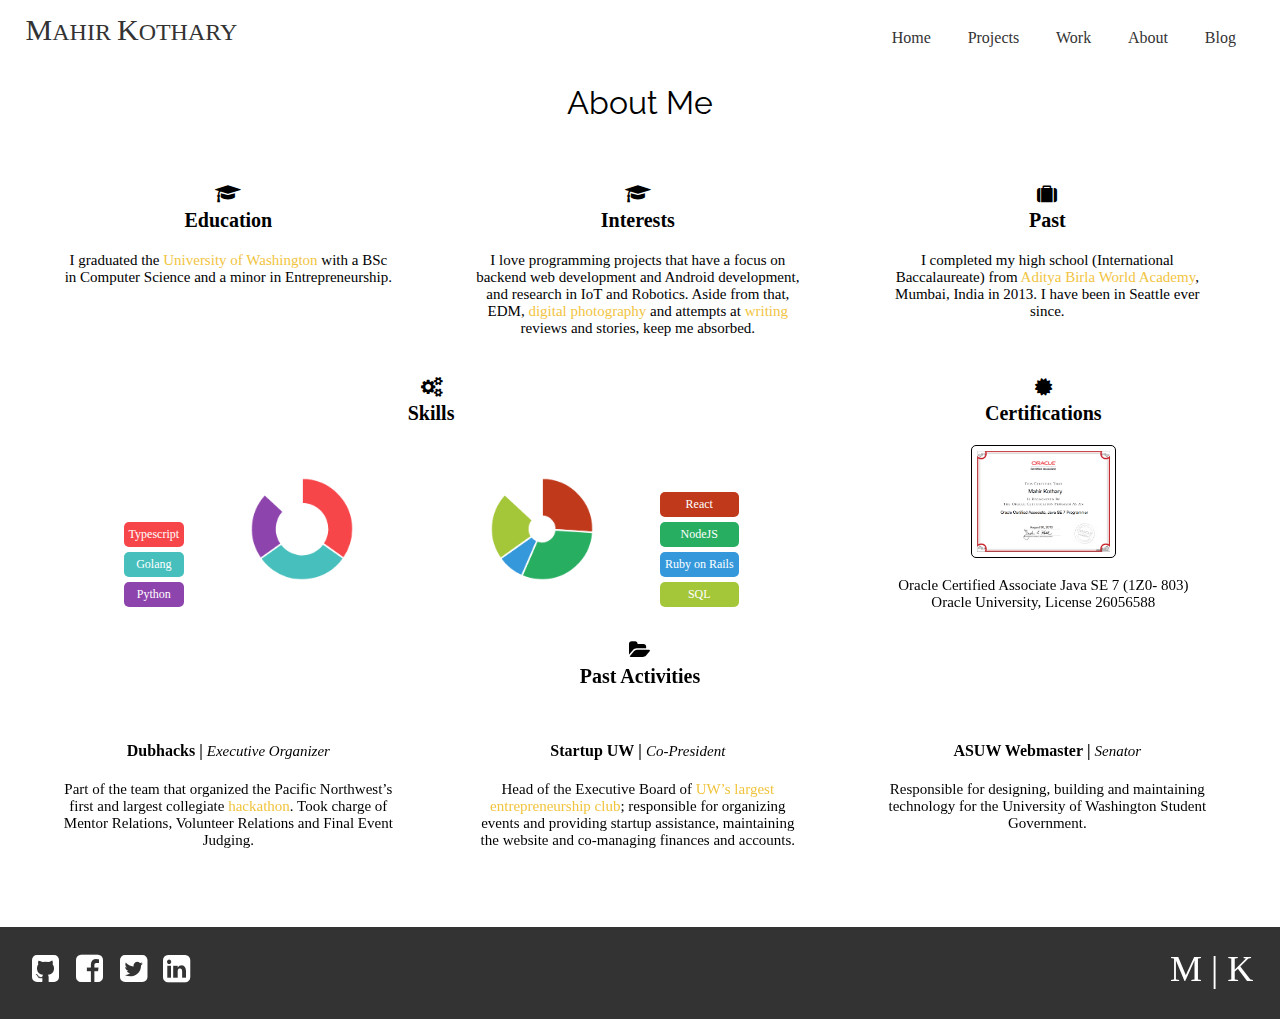
==== commit 570b3041: "website changes" ====
--- a/about/index.html
+++ b/about/index.html
@@ -4,6 +4,15 @@
     <meta charset="utf-8">
     <meta http-equiv="X-UA-Compatible" content="chrome=1">
     <title>About Me</title>
+    <!-- Global site tag (gtag.js) - Google Analytics -->
+    <script async src="https://www.googletagmanager.com/gtag/js?id=UA-215674654-1"></script>
+    <script>
+      window.dataLayer = window.dataLayer || [];
+      function gtag(){dataLayer.push(arguments);}
+      gtag('js', new Date());
+
+      gtag('config', 'UA-215674654-1');
+    </script>
     <script src="https://ajax.googleapis.com/ajax/libs/jquery/1.7.1/jquery.min.js"></script>
     <link href='http://fonts.googleapis.com/css?family=Raleway' rel='stylesheet' type='text/css'>
     <link rel="stylesheet" href="/stylesheets/main.css">
@@ -102,8 +111,7 @@
         (function(i,s,o,g,r,a,m){i['GoogleAnalyticsObject']=r;i[r]=i[r]||function(){        (i[r].q=i[r].q||[]).push(arguments)},i[r].l=1*new Date();a=s.createElement(o),
         m=s.getElementsByTagName(o)[0];a.async=1;a.src=g;m.parentNode.insertBefore(a,m)
         })(window,document,'script','//www.google-analytics.com/analytics.js','ga');
-
-        ga('create', 'UA-49776246-1', 'auto');
+        ga('create', 'UA-215674654-1, 'auto');
         ga('send', 'pageview');
 
 </script> -->
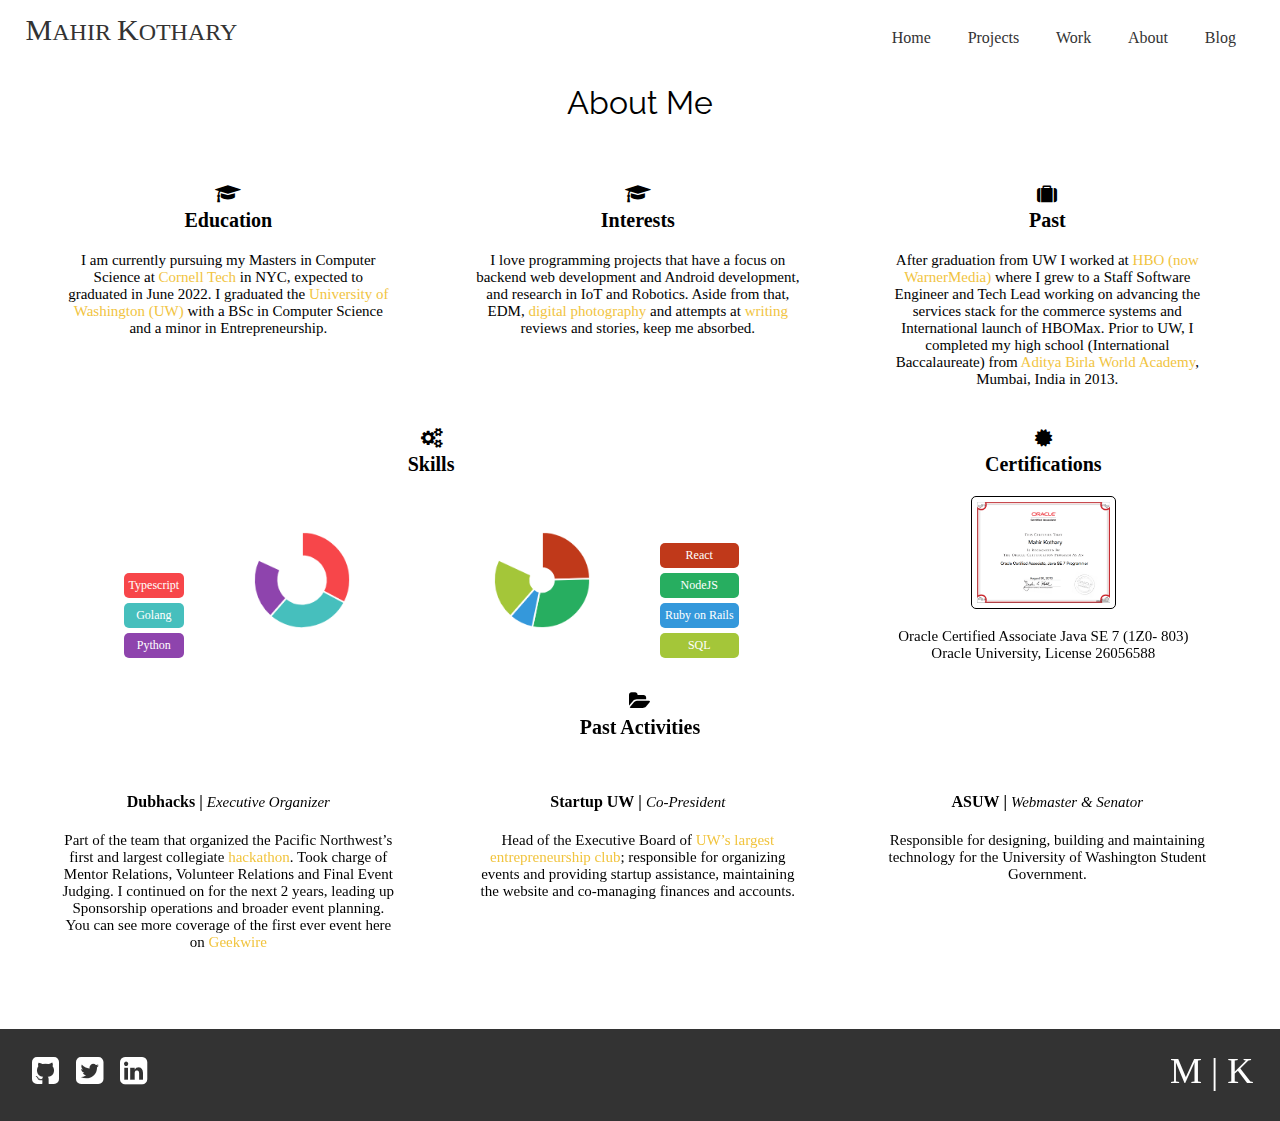
==== commit 5531b07c: "remove tracking, update pictures" ====
--- a/about/index.html
+++ b/about/index.html
@@ -4,15 +4,6 @@
     <meta charset="utf-8">
     <meta http-equiv="X-UA-Compatible" content="chrome=1">
     <title>About Me</title>
-    <!-- Global site tag (gtag.js) - Google Analytics -->
-    <script async src="https://www.googletagmanager.com/gtag/js?id=UA-215674654-1"></script>
-    <script>
-      window.dataLayer = window.dataLayer || [];
-      function gtag(){dataLayer.push(arguments);}
-      gtag('js', new Date());
-
-      gtag('config', 'UA-215674654-1');
-    </script>
     <script src="https://ajax.googleapis.com/ajax/libs/jquery/1.7.1/jquery.min.js"></script>
     <link href='http://fonts.googleapis.com/css?family=Raleway' rel='stylesheet' type='text/css'>
     <link rel="stylesheet" href="/stylesheets/main.css">
@@ -47,7 +38,7 @@
         <div>
           <i class="fa fa-graduation-cap"></i>
           <h3>Education</h3>
-            <p> I graduated the <a href="http://uw.edu">University of Washington</a> with a BSc in Computer Science and a minor in Entrepreneurship.</p>
+            <p> I am currently pursuing my Masters in Computer Science at <a href="https://tech.cornell.edu/">Cornell Tech</a> in NYC, expected to graduated in June 2022. I graduated the <a href="https://uw.edu">University of Washington (UW)</a> with a BSc in Computer Science and a minor in Entrepreneurship.</p>
         </div>
         <div>
           <i class="fa fa-graduation-cap"></i>
@@ -57,7 +48,7 @@
         <div>
           <i class="fa fa-suitcase"></i>
           <h3>Past</h3>
-          <p> I completed my high school (International Baccalaureate) from <a href="http://adityabirlaworldacademy.com">Aditya Birla World Academy</a>, Mumbai, India in 2013. I have been in Seattle ever since.</p>
+          <p>After graduation from UW I worked at <a href="https://www.hbomax.com/">HBO (now WarnerMedia)</a> where I grew to a Staff Software Engineer and Tech Lead working on advancing the services stack for the commerce systems and International launch of HBOMax. Prior to UW, I completed my high school (International Baccalaureate) from <a href="http://adityabirlaworldacademy.com">Aditya Birla World Academy</a>, Mumbai, India in 2013.</p>
       </div>
         <div style="width: 60%;">
           <i class="fa fa-cogs"></i>
@@ -78,23 +69,22 @@
         </div>
         <div>
           <h4><b>Dubhacks</b> | <em>Executive Organizer</em></h4>
-            <p>Part of the team that organized the Pacific Northwest’s first and largest collegiate <a href="http://dubhacks.co">hackathon</a>. Took charge of Mentor Relations, Volunteer Relations and Final Event Judging.</p>
+            <p>Part of the team that organized the Pacific Northwest’s first and largest collegiate <a href="https://dubhacks.co">hackathon</a>. Took charge of Mentor Relations, Volunteer Relations and Final Event Judging. I continued on for the next 2 years, leading up Sponsorship operations and broader event planning. You can see more coverage of the first ever event here on <a href="https://www.geekwire.com/2014/inside-dubhacks-uw-hosts-inaugural-collegiate-hackathon/">Geekwire</a></p>
         </div>
         <div>
           <h4><b>Startup UW</b> | <em>Co-President</em></h4>
-            <p>Head of the Executive Board of <a href="http://startupuw.com">UW’s largest entrepreneurship club</a>; responsible for organizing events and providing startup assistance, maintaining the website and co-managing finances and accounts.</p>
+            <p>Head of the Executive Board of <a href="https://www.startup-uw.com/">UW’s largest entrepreneurship club</a>; responsible for organizing events and providing startup assistance, maintaining the website and co-managing finances and accounts.</p>
         </div>
         <div>
-          <h4><b>ASUW Webmaster</b> | <em>Senator</em></h4>
+          <h4><b>ASUW</b> | <em>Webmaster & Senator</em></h4>
             <p>Responsible for designing, building and maintaining technology for the University of Washington Student Government.</p>
         </div>
       </div>
       <div id="footer">
         <div id="links">
-            <a href="http://github.com/mahirk" onclick="ga('send', 'event', 'social', 'click', 'Git')" target="_git"><i type="git" class="fa fa-2x fa-github-square" ></i></a>
-            <a href="http://facebook.com/mahir.kothary"  onclick="ga('send', 'event', 'social', 'click', 'FB')" target="_fb"><i type="fb" class="fa fa-2x fa-facebook-square"></i></a>
-            <a href="http://twitter.com/mahirk95" onclick="ga('send', 'event', 'social', 'click', 'twit')" target="_twit"><i type="twit" class="fa fa-2x fa-twitter-square"></i></a>
-            <a href="http://linkedin.com/in/mahirkothary/" onclick="ga('send', 'event', 'social', 'click', 'linked')" target="_linked"><i type="linkedin" class="fa fa-2x fa-linkedin-square" onclick=""></i></a>
+            <a href="https://github.com/mahirk"  target="_git"><i type="git" class="fa fa-2x fa-github-square" ></i></a>
+            <a href="https://twitter.com/mahirk95"  target="_twit"><i type="twit" class="fa fa-2x fa-twitter-square"></i></a>
+            <a href="https://linkedin.com/in/mahirkothary/"  target="_linked"><i type="linkedin" class="fa fa-2x fa-linkedin-square" onclick=""></i></a>
         </div>
         <div class="logo">
           <svg width="84px" height="37px" viewBox="1268 31 84 37" version="1.1" xmlns="http://www.w3.org/2000/svg" xmlns:xlink="http://www.w3.org/1999/xlink">
@@ -106,15 +96,6 @@
         </div>
       </div>
       <script src="/javascripts/skills.js"></script>
-       <!-- <script async="" src="//www.google-analytics.com/analytics.js"></script>
-       <script>
-        (function(i,s,o,g,r,a,m){i['GoogleAnalyticsObject']=r;i[r]=i[r]||function(){        (i[r].q=i[r].q||[]).push(arguments)},i[r].l=1*new Date();a=s.createElement(o),
-        m=s.getElementsByTagName(o)[0];a.async=1;a.src=g;m.parentNode.insertBefore(a,m)
-        })(window,document,'script','//www.google-analytics.com/analytics.js','ga');
-        ga('create', 'UA-215674654-1, 'auto');
-        ga('send', 'pageview');
-
-</script> -->
 
   </body>
 </html>
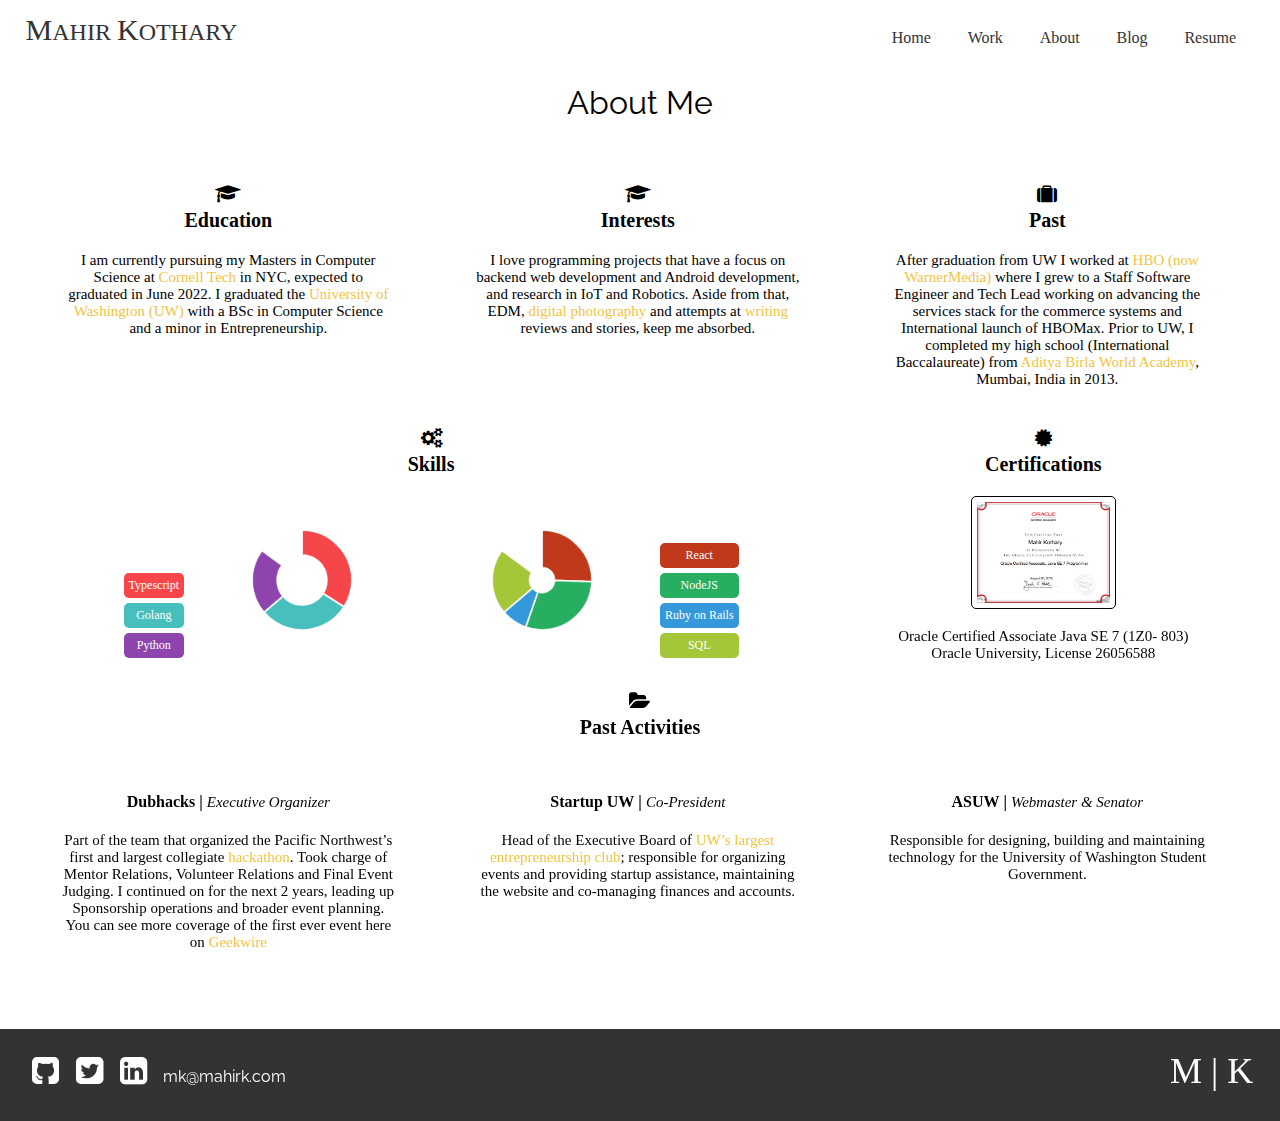
==== commit 7217606b: "major website changes" ====
--- a/about/index.html
+++ b/about/index.html
@@ -25,10 +25,10 @@
         <a href="/"><h1><b>M</b>AHIR <b>K</b>OTHARY</h1></a>
       <ul>
           <a href="/"><li>Home</li></a>
-          <a href="/projects/"><li>Projects</li></a>
           <a href="/work/"><li>Work</li></a>
           <a href="/about/"><li>About</li></a>
-          <a href="/blog/"><li>Blog</li></a>
+          <a href="/blog/" target="_blog"><li>Blog</li></a>
+          <a href="/resume/" target="_resume"><li>Resume</li></a>
       </ul>
     </div>
     <div id="abouthead">
@@ -85,6 +85,7 @@
             <a href="https://github.com/mahirk"  target="_git"><i type="git" class="fa fa-2x fa-github-square" ></i></a>
             <a href="https://twitter.com/mahirk95"  target="_twit"><i type="twit" class="fa fa-2x fa-twitter-square"></i></a>
             <a href="https://linkedin.com/in/mahirkothary/"  target="_linked"><i type="linkedin" class="fa fa-2x fa-linkedin-square" onclick=""></i></a>
+            <a href="mailto:mk@mahirk.com">mk@mahirk.com</a>
         </div>
         <div class="logo">
           <svg width="84px" height="37px" viewBox="1268 31 84 37" version="1.1" xmlns="http://www.w3.org/2000/svg" xmlns:xlink="http://www.w3.org/1999/xlink">
--- a/stylesheets/main.css
+++ b/stylesheets/main.css
@@ -137,6 +137,23 @@
 #links a {
   margin: auto 1%;
   color: #000;
+  text-decoration: none;
+}
+
+#links a:link {
+  text-decoration: none;
+}
+
+#links a:visited {
+  text-decoration: none;
+}
+
+#links a:hover {
+  text-decoration: underline;
+}
+
+#links a:active {
+  text-decoration: underline;
 }
 
 .fa-th-large{
@@ -427,3 +444,32 @@
 #footer #links {
   width: 50%;
 }
+
+/***************
+GALLERY
+****************/
+
+.gallery_container {
+    display: flex;
+    align-items: center;
+    justify-content: space-around;
+    flex-wrap: wrap;
+}
+
+div.gallery {
+    height: 50vh;
+    flex-grow: 1;
+}
+
+
+div.gallery img {
+    max-height: 100%;
+    min-width: 100%;
+    vertical-align: bottom;
+    object-fit: cover;
+}
+
+div.desc {
+  padding: 15px;
+  text-align: center;
+}
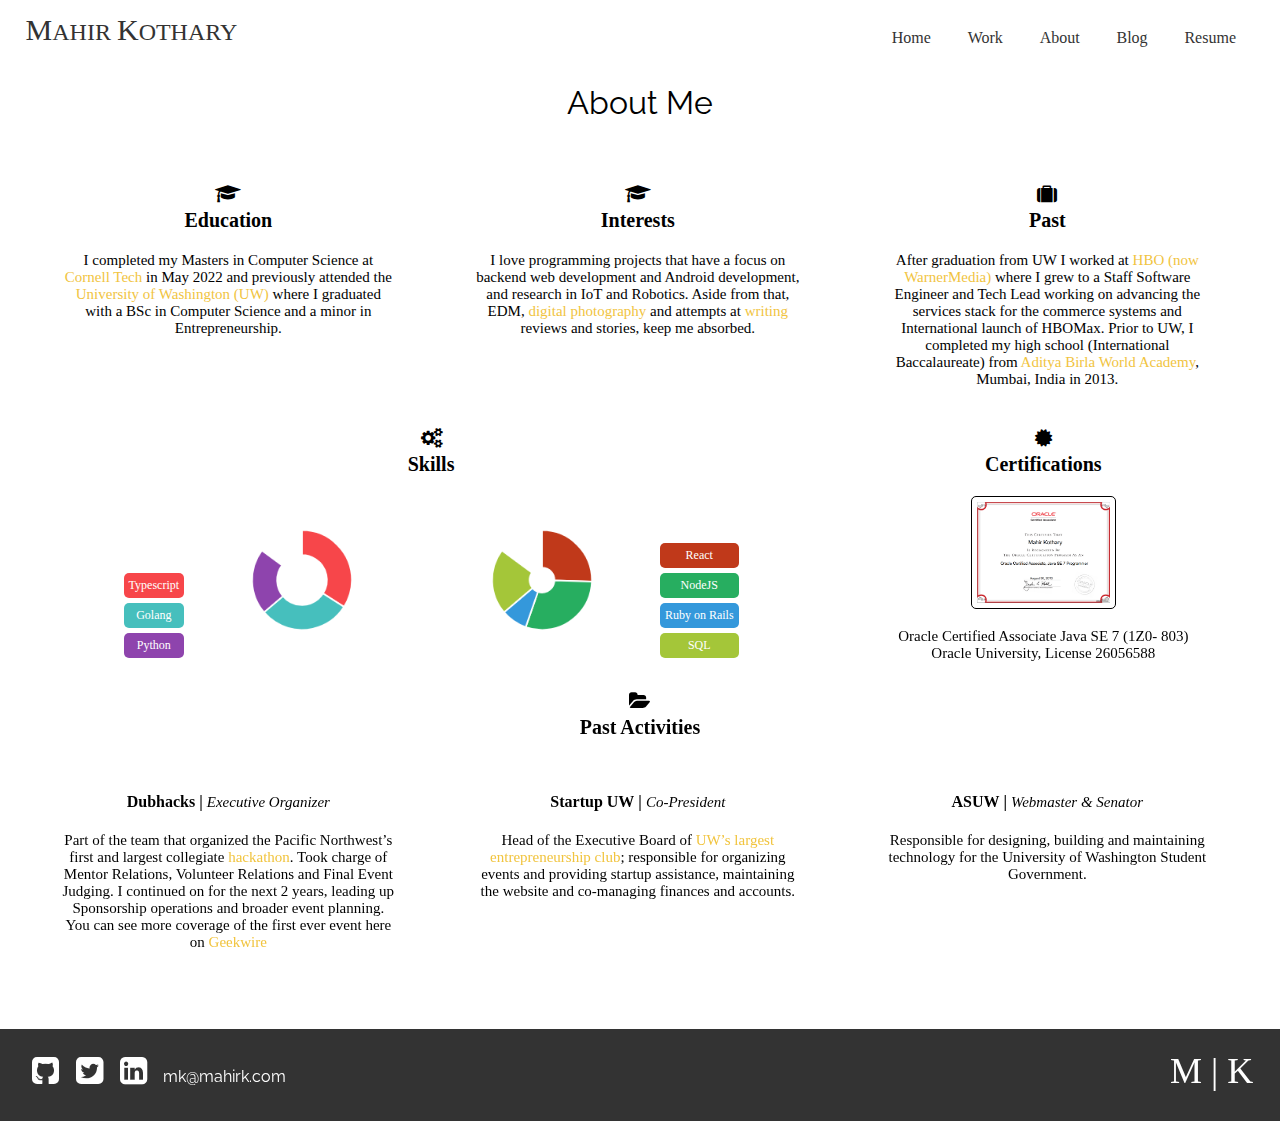
==== commit fb0d64ec: "update website for latest developments" ====
--- a/about/index.html
+++ b/about/index.html
@@ -38,7 +38,7 @@
         <div>
           <i class="fa fa-graduation-cap"></i>
           <h3>Education</h3>
-            <p> I am currently pursuing my Masters in Computer Science at <a href="https://tech.cornell.edu/">Cornell Tech</a> in NYC, expected to graduated in June 2022. I graduated the <a href="https://uw.edu">University of Washington (UW)</a> with a BSc in Computer Science and a minor in Entrepreneurship.</p>
+            <p> I completed my Masters in Computer Science at <a href="https://tech.cornell.edu/">Cornell Tech</a> in May 2022 and previously attended the <a href="https://uw.edu">University of Washington (UW)</a> where I graduated with a BSc in Computer Science and a minor in Entrepreneurship.</p>
         </div>
         <div>
           <i class="fa fa-graduation-cap"></i>
